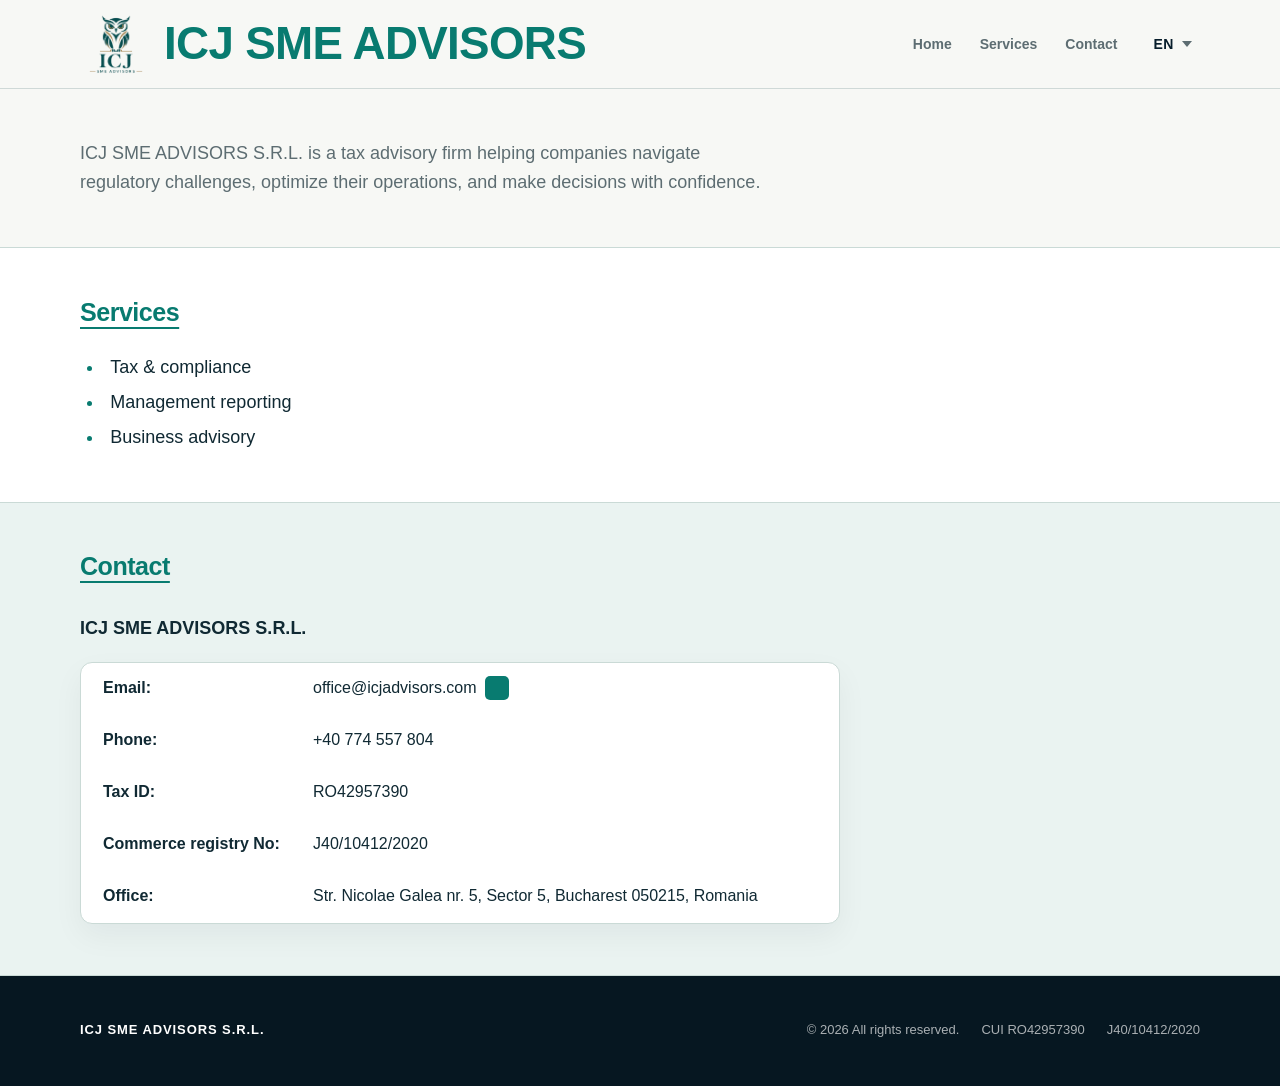
==== en/index.html @ 6acd5bbc "Add files via upload" ====
<!doctype html>
<html lang="en">
<head>
<meta charset="UTF-8">
<meta name="viewport" content="width=device-width,initial-scale=1">
<meta name="description" content="ICJ SME ADVISORS provides tax, compliance, management reporting and business advisory services in Bucharest, Romania.">
<meta name="theme-color" content="#071d2b">
<title>Tax Advisory &amp; Business Consulting | ICJ SME ADVISORS</title>
<link rel="canonical" href="https://icjadvisors.com/en/">
<link rel="alternate" hreflang="en" href="https://icjadvisors.com/en/">
<link rel="alternate" hreflang="ro" href="https://icjadvisors.com/ro/">
<link rel="alternate" hreflang="x-default" href="https://icjadvisors.com/">
<link rel="stylesheet" href="../styles.css">
<script type="application/ld+json">
{
  "@context": "https://schema.org",
  "@type": "Organization",
  "@id": "https://icjadvisors.com/#organization",
  "name": "ICJ SME ADVISORS S.R.L.",
  "url": "https://icjadvisors.com/",
  "logo": "https://icjadvisors.com/teal_owl.png",
  "email": "office@icjadvisors.com",
  "telephone": "+40774557804",
  "address": {
    "@type": "PostalAddress",
    "streetAddress": "Str. Nicolae Galea nr. 5, Sector 5",
    "addressLocality": "București",
    "postalCode": "050215",
    "addressCountry": "RO"
  }
}
</script>
</head>
<body>
<div class="top">
  <header class="container">
    <a class="brand" href="#home" aria-label="ICJ SME ADVISORS home"><img src="../teal_owl.png" alt=""><span class="brand-name">ICJ SME ADVISORS</span></a>
    <div class="header-actions">
      <nav class="nav" aria-label="Main navigation"><a href="#home">Home</a><a href="#services">Services</a><a href="#contact">Contact</a></nav>
      <div class="language-picker">
        <button class="lang" id="language-toggle" type="button" aria-haspopup="menu" aria-expanded="false" aria-controls="language-menu" aria-label="Select language, currently English" title="English">
          <span>EN</span><span class="lang-caret" aria-hidden="true"></span>
        </button>
        <div class="language-menu" id="language-menu" role="menu" aria-labelledby="language-menu-title" hidden>
          <p class="language-menu-title" id="language-menu-title">Change language</p>
          <a class="language-option" role="menuitemradio" aria-checked="true" href="./"><span class="language-radio" aria-hidden="true"></span><span>English - EN</span></a>
          <a class="language-option" role="menuitemradio" aria-checked="false" href="../ro/"><span class="language-radio" aria-hidden="true"></span><span>Română - RO</span></a>
        </div>
      </div>
    </div>
  </header>
</div>
<main>
  <section class="page-section intro-section" id="home">
    <div class="container">
      <p class="tagline">ICJ SME ADVISORS S.R.L. is a tax advisory firm helping companies navigate regulatory challenges, optimize their operations, and make decisions with confidence.</p>
    </div>
  </section>
  <section class="page-section services-section" id="services" aria-labelledby="services-title">
    <div class="container">
      <h2 id="services-title">Services</h2>
      <ul class="service-list">
        <li>Tax &amp; compliance</li>
        <li>Management reporting</li>
        <li>Business advisory</li>
      </ul>
    </div>
  </section>
  <section class="page-section contact-section" id="contact" aria-labelledby="contact-title">
    <div class="container">
      <h2 id="contact-title">Contact</h2>
      <p class="contact-company">ICJ SME ADVISORS S.R.L.</p>
      <dl class="contact-list">
        <div><dt>Email:</dt><dd class="email-value"><span>office@icjadvisors.com</span><button class="email-copy-button" type="button" data-email="office@icjadvisors.com" data-copied-message="Email address copied" aria-label="Copy email address" title="Copy email address"><img src="../content_copy_24dp_E3E3E3_FILL0_wght400_GRAD0_opsz24.svg" alt=""></button><span class="copy-status" role="status" aria-live="polite"></span></dd></div>
        <div class="phone-row"><dt>Phone:</dt><dd><span class="phone-desktop">+40 774 557 804</span><button class="phone-menu-trigger" id="phone-menu-trigger" type="button" aria-haspopup="dialog" aria-controls="phone-action-sheet" aria-expanded="false">+40 774 557 804</button></dd></div>
        <div><dt>Tax ID:</dt><dd>RO42957390</dd></div>
        <div><dt>Commerce registry No:</dt><dd>J40/10412/2020</dd></div>
        <div><dt>Office:</dt><dd>Str. Nicolae Galea nr. 5, Sector 5, Bucharest 050215, Romania</dd></div>
      </dl>
      <div class="phone-sheet-backdrop" id="phone-sheet-backdrop" hidden>
        <div class="phone-action-sheet" id="phone-action-sheet" role="dialog" aria-modal="true" aria-labelledby="phone-action-title">
          <p class="phone-action-title" id="phone-action-title">Contact us</p>
          <div class="phone-actions">
            <a class="phone-action" href="tel:+40774557804">Call</a>
            <a class="phone-action" href="sms:+40774557804">Message</a>
            <a class="phone-action" href="https://wa.me/40774557804">WhatsApp</a>
          </div>
          <button class="phone-action-cancel" id="phone-action-cancel" type="button">Cancel</button>
        </div>
      </div>
    </div>
  </section>
</main>
<footer class="foot"><div class="container"><strong>ICJ SME ADVISORS S.R.L.</strong><div class="meta"><span>© <span id="year"></span> All rights reserved.</span><span>CUI RO42957390</span><span>J40/10412/2020</span></div></div></footer>
<script src="../script.js"></script>
</body>
</html>
---- styles.css ----
:root{--navy:#071d2b;--ink:#102933;--muted:#5d6d72;--paper:#f7f8f5;--white:#fff;--line:#cadad6;--teal:#087b70;--teal-dark:#05675f;--teal-pale:#eaf3f1;--max:1120px;--head:88px}
*{box-sizing:border-box}
html{scroll-behavior:auto;scroll-padding-top:var(--head)}
body{margin:0;min-width:320px;min-height:100vh;display:flex;flex-direction:column;background:var(--paper);color:var(--ink);font:400 16px/1.6 "Manrope","Segoe UI",Arial,sans-serif;-webkit-font-smoothing:antialiased}
button{font:inherit}
.container{width:min(calc(100% - 48px),var(--max));margin:auto}
.top{position:sticky;top:0;z-index:40;background:rgba(247,248,245,.96);border-bottom:1px solid rgba(203,214,212,.9);backdrop-filter:blur(14px);font-family:Arial,sans-serif}
header{min-height:var(--head);display:flex;align-items:center;justify-content:space-between;gap:24px}
.brand{display:flex;align-items:center;flex:0 0 auto;gap:12px;text-decoration:none}.brand img{display:block;width:auto;height:72px;object-fit:contain}.brand-name{color:var(--teal);font-family:Arial,sans-serif;font-size:clamp(2.34rem,3.64vw,2.86rem);font-weight:600;letter-spacing:-.015em;white-space:nowrap}
.header-actions,.nav{display:flex;align-items:center}
.header-actions{gap:16px}
.nav{gap:4px}
.nav a{position:relative;min-height:44px;padding:0 12px;display:grid;place-items:center;color:var(--muted);text-decoration:none;font-size:14px;font-weight:600}
.nav a:after{content:"";position:absolute;right:12px;bottom:4px;left:12px;height:2px;background:var(--teal);transform:scaleX(0);transform-origin:center;transition:transform .2s ease}
.nav a:hover,.nav a:active{color:var(--teal-dark)}
.nav a:hover:after,.nav a:active:after{transform:scaleX(1)}
.language-picker{position:relative;flex:0 0 auto}
.lang,.lang *{caret-color:transparent;user-select:none;-webkit-user-select:none}
.lang{height:40px;min-width:54px;padding:0 8px;display:inline-flex;align-items:center;justify-content:center;gap:8px;border:0;background:transparent;color:var(--navy);font-size:14px;font-weight:600;letter-spacing:.04em;cursor:pointer}
.lang:hover{background:rgba(7,29,43,.045)}
.lang-caret{width:0;height:0;border-left:5px solid transparent;border-right:5px solid transparent;border-top:6px solid var(--muted)}
.language-menu{position:absolute;z-index:80;top:calc(100% + 10px);right:0;width:220px;padding:12px 0 6px;background:var(--white);border:1px solid var(--line);box-shadow:0 16px 38px rgba(7,29,43,.18)}
.language-menu[hidden]{display:none}
.language-menu,.language-menu *{caret-color:transparent}.language-option{user-select:none;-webkit-user-select:none}
.language-menu:before{content:"";position:absolute;top:-8px;right:20px;width:14px;height:14px;background:var(--white);border-left:1px solid var(--line);border-top:1px solid var(--line);transform:rotate(45deg)}
.language-menu-title{position:relative;margin:0;padding:5px 18px 12px;border-bottom:1px solid #e7eceb;color:var(--ink);font-size:13px;font-weight:400}
.language-option{width:100%;min-height:48px;padding:8px 18px;display:grid;grid-template-columns:18px 1fr;align-items:center;gap:11px;border:0;border-bottom:1px solid #edf0ef;background:var(--white);color:var(--ink);font-size:13px;font-weight:400;text-align:left;text-decoration:none;cursor:pointer}
.language-option:last-child{border-bottom:0}
.language-option:hover,.language-option:focus-visible{background:#f4f7f6}
.language-radio{width:17px;height:17px;border:2px solid #8c989c;border-radius:50%;display:grid;place-items:center}
.language-option[aria-checked="true"] .language-radio:after{content:"";width:7px;height:7px;border-radius:50%;background:var(--teal)}
a:focus-visible,button:focus-visible{outline:3px solid rgba(18,189,167,.4);outline-offset:3px}
main{flex:1}
.page-section{padding:clamp(39.2px,4.2vw,50.4px) 0;border-bottom:1px solid var(--line)}
.intro-section{display:flex;align-items:center}
h1,h2{margin:0;color:var(--teal);font-family:"Manrope","Segoe UI",Arial,sans-serif;font-weight:600;letter-spacing:-.02em}
h1{font-size:clamp(1.82rem,4.2vw,3.64rem);line-height:1}
h2{font-size:clamp(.98rem,1.96vw,1.666rem);line-height:1.05}
.page-section h2{text-decoration-line:underline;text-decoration-color:var(--teal);text-decoration-thickness:2px;text-underline-offset:.22em}
.tagline{max-width:70ch;margin:22px 0 0;color:var(--muted);font-size:18px;line-height:1.6}
.intro-section .tagline{margin-top:0}
.tagline span{display:block}.tagline span+span{margin-top:.6em}
.services-section{background:var(--white)}
.service-list{margin:28px 0 0;padding-left:1.35em;display:grid;gap:6px;list-style:disc;font-size:18px}
.service-list li{padding-left:6px}
.service-list li::marker{color:var(--teal)}
.contact-section{background:var(--teal-pale)}
.contact-company{margin:34px 0 20px;font-size:18px;font-weight:700}
.contact-list{max-width:760px;margin:0;background:var(--white);border:1px solid var(--line);border-radius:12px;overflow:hidden;box-shadow:0 12px 30px rgba(7,29,43,.05)}
.contact-list div{display:grid;grid-template-columns:210px 1fr;min-height:52px;padding:12px 22px;align-items:start}
.contact-list dt{font-weight:600}
.contact-list dd{min-height:1.5em;margin:0}
.email-value{display:flex;align-items:center;gap:8px;flex-wrap:wrap}
.email-copy-button{width:24px;height:24px;padding:4px;display:inline-grid;flex:0 0 auto;place-items:center;border:0;border-radius:5px;background:var(--teal);cursor:pointer}
.email-copy-button:hover,.email-copy-button:active{background:var(--teal-dark)}
.email-copy-button img{display:block;width:16px;height:16px}
.copy-status{position:absolute;width:1px;height:1px;padding:0;margin:-1px;overflow:hidden;clip:rect(0,0,0,0);white-space:nowrap;border:0}
.phone-menu-trigger{display:none;padding:0;border:0;background:transparent;color:inherit;font:inherit;text-align:left}
.phone-sheet-backdrop[hidden]{display:none}
.phone-sheet-backdrop{position:fixed;z-index:100;inset:0;padding:12px;display:flex;align-items:flex-end;justify-content:center;background:rgba(6,23,33,.52)}
.phone-action-sheet{width:min(100%,440px);padding:18px;background:var(--paper);border:1px solid var(--line);border-radius:16px;box-shadow:0 20px 60px rgba(6,23,33,.28);outline:0}
.phone-action-title{margin:0 0 12px;padding:0 4px;color:var(--ink);font-size:15px;font-weight:700;text-align:center}
.phone-actions{overflow:hidden;background:var(--white);border:1px solid var(--line);border-radius:12px}
.phone-action{min-height:52px;padding:12px 18px;display:grid;place-items:center;border-bottom:1px solid #e7eceb;color:var(--teal-dark);font-weight:650;text-decoration:none}
.phone-action:last-child{border-bottom:0}
.phone-action:active{background:var(--teal-pale)}
.phone-action-cancel{width:100%;min-height:50px;margin-top:10px;padding:10px 18px;border:1px solid var(--line);border-radius:12px;background:var(--white);color:var(--ink);font-weight:700;cursor:pointer}
.phone-action-cancel:active{background:#edf2f0}
body.phone-menu-open{overflow:hidden}
.foot{background:#061721;color:#ffffffa8}
.foot .container{min-height:110px;display:flex;align-items:center;justify-content:space-between;gap:24px;font-size:13px}
.foot strong{color:#fff;letter-spacing:.07em}
.meta{display:flex;flex-wrap:wrap;justify-content:flex-end;gap:8px 22px}
@media(max-width:650px){:root{--head:72px}.container{width:calc(100% - 30px)}header{gap:6px 8px;padding:8px 0;flex-wrap:wrap}.brand img{height:54px}.brand{gap:7px}.brand-name{font-size:1.768rem}.header-actions{width:100%;justify-content:flex-end;gap:16px}.nav{gap:12px}.nav a{min-height:40px;padding:0;font-size:14px}.nav a:after{right:0;left:0}.lang{min-width:46px;font-size:14px}.language-menu{width:210px;max-width:calc(100vw - 30px)}.page-section{padding:28px 0}.contact-list div{grid-template-columns:minmax(120px,150px) 1fr;padding:10px 16px}.foot .container{padding:26px 0;align-items:flex-start;flex-direction:column}.meta{justify-content:flex-start}}
@media(max-width:650px){.phone-desktop{display:none}.phone-menu-trigger{display:inline;color:var(--teal-dark);text-decoration:underline;text-decoration-thickness:1px;text-underline-offset:.2em;cursor:pointer}}
@media(min-width:651px){.phone-sheet-backdrop{display:none!important}}
@media(max-width:370px){.brand{gap:5px}.brand img{height:44px}.brand-name{font-size:1.508rem}.header-actions{gap:10px}.nav{gap:8px}.nav a{padding:0;font-size:14px}.nav a:after{right:0;left:0}.lang{min-width:38px;padding:0 4px;font-size:14px}}
@media(prefers-reduced-motion:reduce){*{scroll-behavior:auto!important;transition:none!important}}
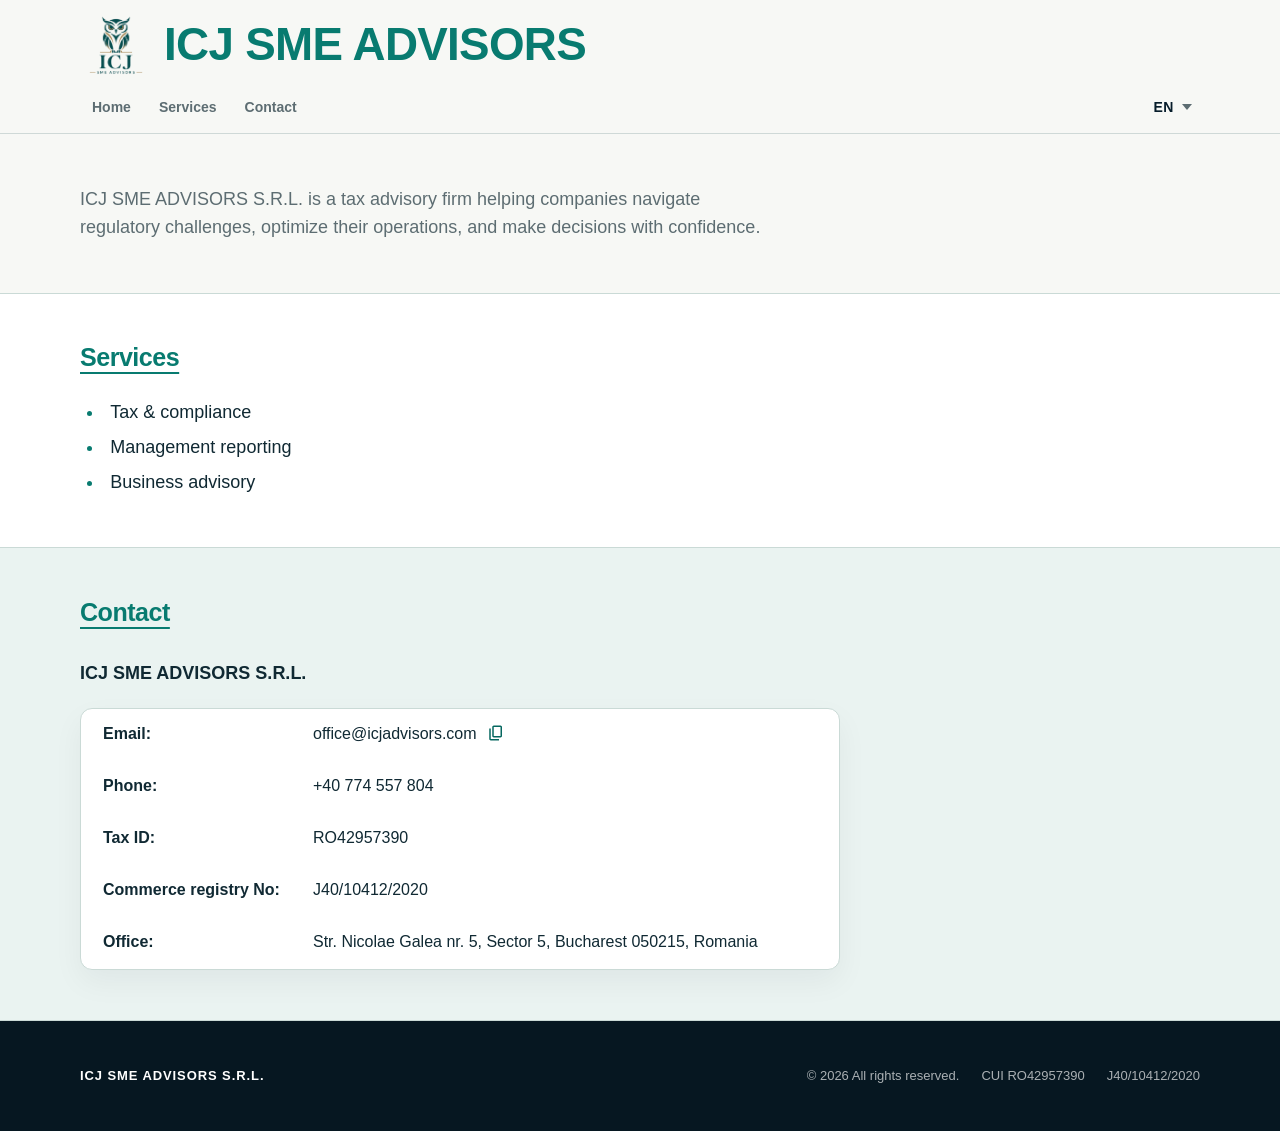
==== commit 3008f600: "Add files via upload" ====
--- a/en/index.html
+++ b/en/index.html
@@ -71,7 +71,7 @@
       <h2 id="contact-title">Contact</h2>
       <p class="contact-company">ICJ SME ADVISORS S.R.L.</p>
       <dl class="contact-list">
-        <div><dt>Email:</dt><dd class="email-value"><span>office@icjadvisors.com</span><button class="email-copy-button" type="button" data-email="office@icjadvisors.com" data-copied-message="Email address copied" aria-label="Copy email address" title="Copy email address"><img src="../content_copy_24dp_E3E3E3_FILL0_wght400_GRAD0_opsz24.svg" alt=""></button><span class="copy-status" role="status" aria-live="polite"></span></dd></div>
+        <div class="email-row"><dt>Email:</dt><dd class="email-value"><span>office@icjadvisors.com</span><button class="email-copy-button" type="button" data-email="office@icjadvisors.com" data-copied-message="Email address copied" aria-label="Copy email address" title="Copy email address"><img src="../content_copy_24dp_E3E3E3_FILL0_wght400_GRAD0_opsz24.svg" alt=""></button><span class="copy-status" role="status" aria-live="polite"></span></dd></div>
         <div class="phone-row"><dt>Phone:</dt><dd><span class="phone-desktop">+40 774 557 804</span><button class="phone-menu-trigger" id="phone-menu-trigger" type="button" aria-haspopup="dialog" aria-controls="phone-action-sheet" aria-expanded="false">+40 774 557 804</button></dd></div>
         <div><dt>Tax ID:</dt><dd>RO42957390</dd></div>
         <div><dt>Commerce registry No:</dt><dd>J40/10412/2020</dd></div>
--- a/styles.css
+++ b/styles.css
@@ -1,21 +1,21 @@
 
-:root{--navy:#071d2b;--ink:#102933;--muted:#5d6d72;--paper:#f7f8f5;--white:#fff;--line:#cadad6;--teal:#087b70;--teal-dark:#05675f;--teal-pale:#eaf3f1;--max:1120px;--head:88px}
+:root{--navy:#071d2b;--ink:#102933;--muted:#5d6d72;--paper:#f7f8f5;--white:#fff;--line:#cadad6;--teal:#087b70;--teal-dark:#05675f;--teal-pale:#eaf3f1;--max:1120px;--head:132px}
 *{box-sizing:border-box}
 html{scroll-behavior:auto;scroll-padding-top:var(--head)}
 body{margin:0;min-width:320px;min-height:100vh;display:flex;flex-direction:column;background:var(--paper);color:var(--ink);font:400 16px/1.6 "Manrope","Segoe UI",Arial,sans-serif;-webkit-font-smoothing:antialiased}
 button{font:inherit}
 .container{width:min(calc(100% - 48px),var(--max));margin:auto}
 .top{position:sticky;top:0;z-index:40;background:rgba(247,248,245,.96);border-bottom:1px solid rgba(203,214,212,.9);backdrop-filter:blur(14px);font-family:Arial,sans-serif}
-header{min-height:var(--head);display:flex;align-items:center;justify-content:space-between;gap:24px}
+header{min-height:var(--head);padding-top:8px;display:flex;align-items:flex-start;justify-content:flex-start;flex-direction:column;gap:0}
 .brand{display:flex;align-items:center;flex:0 0 auto;gap:12px;text-decoration:none}.brand img{display:block;width:auto;height:72px;object-fit:contain}.brand-name{color:var(--teal);font-family:Arial,sans-serif;font-size:clamp(2.34rem,3.64vw,2.86rem);font-weight:600;letter-spacing:-.015em;white-space:nowrap}
 .header-actions,.nav{display:flex;align-items:center}
-.header-actions{gap:16px}
+.header-actions{width:100%;min-height:52px;justify-content:flex-start;gap:16px}
 .nav{gap:4px}
 .nav a{position:relative;min-height:44px;padding:0 12px;display:grid;place-items:center;color:var(--muted);text-decoration:none;font-size:14px;font-weight:600}
 .nav a:after{content:"";position:absolute;right:12px;bottom:4px;left:12px;height:2px;background:var(--teal);transform:scaleX(0);transform-origin:center;transition:transform .2s ease}
 .nav a:hover,.nav a:active{color:var(--teal-dark)}
 .nav a:hover:after,.nav a:active:after{transform:scaleX(1)}
-.language-picker{position:relative;flex:0 0 auto}
+.language-picker{position:relative;flex:0 0 auto;margin-left:auto}
 .lang,.lang *{caret-color:transparent;user-select:none;-webkit-user-select:none}
 .lang{height:40px;min-width:54px;padding:0 8px;display:inline-flex;align-items:center;justify-content:center;gap:8px;border:0;background:transparent;color:var(--navy);font-size:14px;font-weight:600;letter-spacing:.04em;cursor:pointer}
 .lang:hover{background:rgba(7,29,43,.045)}
@@ -51,10 +51,11 @@
 .contact-list div{display:grid;grid-template-columns:210px 1fr;min-height:52px;padding:12px 22px;align-items:start}
 .contact-list dt{font-weight:600}
 .contact-list dd{min-height:1.5em;margin:0}
-.email-value{display:flex;align-items:center;gap:8px;flex-wrap:wrap}
-.email-copy-button{width:24px;height:24px;padding:4px;display:inline-grid;flex:0 0 auto;place-items:center;border:0;border-radius:5px;background:var(--teal);cursor:pointer}
-.email-copy-button:hover,.email-copy-button:active{background:var(--teal-dark)}
-.email-copy-button img{display:block;width:16px;height:16px}
+.email-value{min-width:0;display:flex;align-items:center;gap:10px;flex-wrap:nowrap}
+.email-copy-button{appearance:none;-webkit-appearance:none;width:18px;height:18px;padding:0;margin:0;display:inline-grid;flex:0 0 auto;place-items:center;border:0!important;border-radius:0;background:none!important;box-shadow:none!important;outline:0!important;line-height:0;cursor:pointer;-webkit-tap-highlight-color:transparent}
+.email-copy-button:hover,.email-copy-button:active{opacity:.72}
+.email-copy-button:focus,.email-copy-button:focus-visible{border:0!important;background:none!important;box-shadow:none!important;outline:0!important}
+.email-copy-button img{display:block;width:18px;height:18px}
 .copy-status{position:absolute;width:1px;height:1px;padding:0;margin:-1px;overflow:hidden;clip:rect(0,0,0,0);white-space:nowrap;border:0}
 .phone-menu-trigger{display:none;padding:0;border:0;background:transparent;color:inherit;font:inherit;text-align:left}
 .phone-sheet-backdrop[hidden]{display:none}
@@ -72,8 +73,8 @@
 .foot .container{min-height:110px;display:flex;align-items:center;justify-content:space-between;gap:24px;font-size:13px}
 .foot strong{color:#fff;letter-spacing:.07em}
 .meta{display:flex;flex-wrap:wrap;justify-content:flex-end;gap:8px 22px}
-@media(max-width:650px){:root{--head:72px}.container{width:calc(100% - 30px)}header{gap:6px 8px;padding:8px 0;flex-wrap:wrap}.brand img{height:54px}.brand{gap:7px}.brand-name{font-size:1.768rem}.header-actions{width:100%;justify-content:flex-end;gap:16px}.nav{gap:12px}.nav a{min-height:40px;padding:0;font-size:14px}.nav a:after{right:0;left:0}.lang{min-width:46px;font-size:14px}.language-menu{width:210px;max-width:calc(100vw - 30px)}.page-section{padding:28px 0}.contact-list div{grid-template-columns:minmax(120px,150px) 1fr;padding:10px 16px}.foot .container{padding:26px 0;align-items:flex-start;flex-direction:column}.meta{justify-content:flex-start}}
+@media(max-width:650px){:root{--head:112px}.container{width:calc(100% - 30px)}header{gap:0;padding:8px 0 0;flex-wrap:nowrap}.brand img{height:54px}.brand{gap:7px}.brand-name{font-size:1.768rem}.header-actions{width:100%;min-height:50px;justify-content:flex-start;gap:16px}.nav{gap:12px}.nav a{min-height:40px;padding:0;font-size:14px}.nav a:after{right:0;left:0}.lang{min-width:46px;font-size:14px}.language-menu{width:210px;max-width:calc(100vw - 30px)}.page-section{padding:28px 0}.contact-list div{grid-template-columns:minmax(120px,150px) 1fr;padding:10px 16px}.contact-list .email-row{grid-template-columns:110px minmax(0,1fr)}.email-value{gap:8px;font-size:14px}.foot .container{padding:26px 0;align-items:flex-start;flex-direction:column}.meta{justify-content:flex-start}}
 @media(max-width:650px){.phone-desktop{display:none}.phone-menu-trigger{display:inline;color:var(--teal-dark);text-decoration:underline;text-decoration-thickness:1px;text-underline-offset:.2em;cursor:pointer}}
 @media(min-width:651px){.phone-sheet-backdrop{display:none!important}}
-@media(max-width:370px){.brand{gap:5px}.brand img{height:44px}.brand-name{font-size:1.508rem}.header-actions{gap:10px}.nav{gap:8px}.nav a{padding:0;font-size:14px}.nav a:after{right:0;left:0}.lang{min-width:38px;padding:0 4px;font-size:14px}}
+@media(max-width:370px){.brand{gap:5px}.brand img{height:44px}.brand-name{font-size:1.508rem}.header-actions{gap:10px}.nav{gap:8px}.nav a{padding:0;font-size:14px}.nav a:after{right:0;left:0}.lang{min-width:38px;padding:0 4px;font-size:14px}.contact-list .email-row{grid-template-columns:1fr;gap:4px}}
 @media(prefers-reduced-motion:reduce){*{scroll-behavior:auto!important;transition:none!important}}
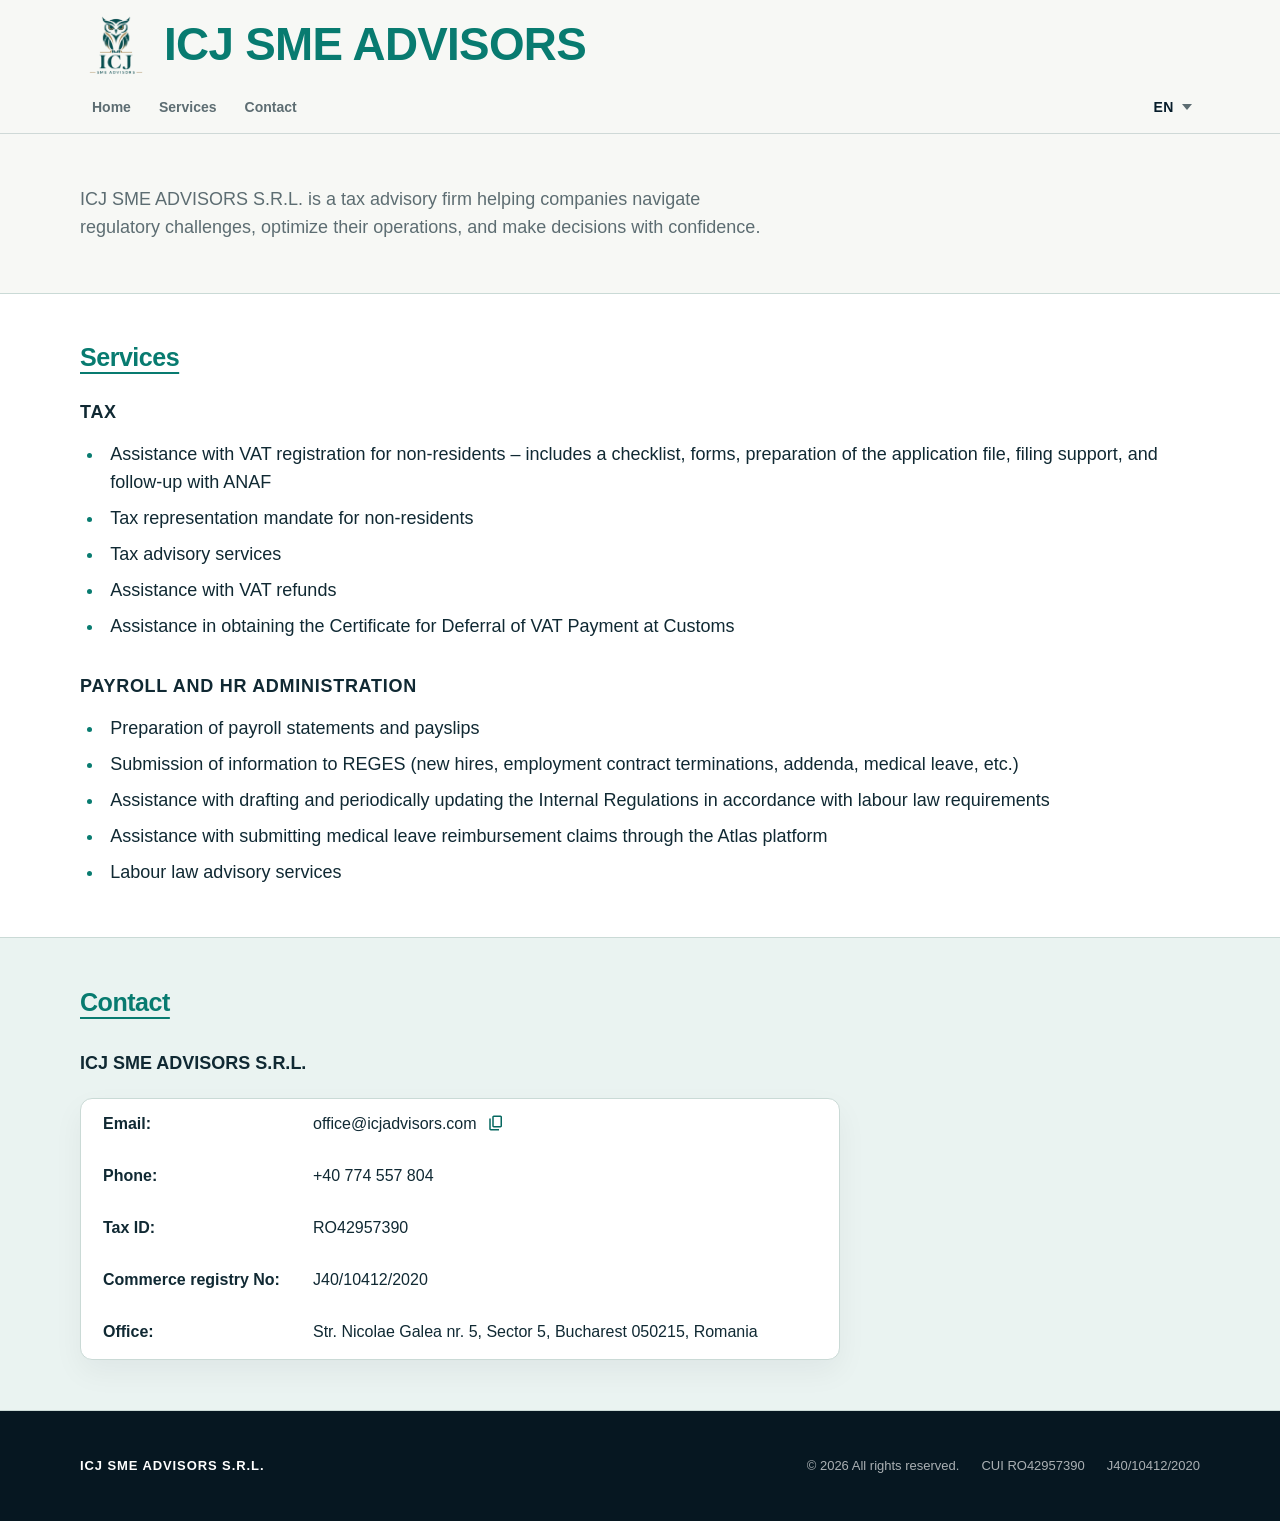
==== commit d4180318: "Add files via upload" ====
--- a/en/index.html
+++ b/en/index.html
@@ -59,11 +59,28 @@
   <section class="page-section services-section" id="services" aria-labelledby="services-title">
     <div class="container">
       <h2 id="services-title">Services</h2>
-      <ul class="service-list">
-        <li>Tax &amp; compliance</li>
-        <li>Management reporting</li>
-        <li>Business advisory</li>
-      </ul>
+      <div class="service-groups">
+        <section class="service-group" aria-labelledby="tax-services-title">
+          <h3 id="tax-services-title">Tax</h3>
+          <ul class="service-list">
+            <li>Assistance with VAT registration for non-residents – includes a checklist, forms, preparation of the application file, filing support, and follow-up with ANAF</li>
+            <li>Tax representation mandate for non-residents</li>
+            <li>Tax advisory services</li>
+            <li>Assistance with VAT refunds</li>
+            <li>Assistance in obtaining the Certificate for Deferral of VAT Payment at Customs</li>
+          </ul>
+        </section>
+        <section class="service-group" aria-labelledby="payroll-services-title">
+          <h3 id="payroll-services-title">Payroll and HR administration</h3>
+          <ul class="service-list">
+            <li>Preparation of payroll statements and payslips</li>
+            <li>Submission of information to REGES (new hires, employment contract terminations, addenda, medical leave, etc.)</li>
+            <li>Assistance with drafting and periodically updating the Internal Regulations in accordance with labour law requirements</li>
+            <li>Assistance with submitting medical leave reimbursement claims through the Atlas platform</li>
+            <li>Labour law advisory services</li>
+          </ul>
+        </section>
+      </div>
     </div>
   </section>
   <section class="page-section contact-section" id="contact" aria-labelledby="contact-title">
--- a/styles.css
+++ b/styles.css
@@ -42,7 +42,9 @@
 .intro-section .tagline{margin-top:0}
 .tagline span{display:block}.tagline span+span{margin-top:.6em}
 .services-section{background:var(--white)}
-.service-list{margin:28px 0 0;padding-left:1.35em;display:grid;gap:6px;list-style:disc;font-size:18px}
+.service-groups{margin-top:28px;display:grid;gap:32px}
+.service-group h3{margin:0;color:var(--ink);font-size:18px;font-weight:700;letter-spacing:.04em;text-transform:uppercase}
+.service-list{margin:14px 0 0;padding-left:1.35em;display:grid;gap:8px;list-style:disc;font-size:18px;line-height:1.55}
 .service-list li{padding-left:6px}
 .service-list li::marker{color:var(--teal)}
 .contact-section{background:var(--teal-pale)}
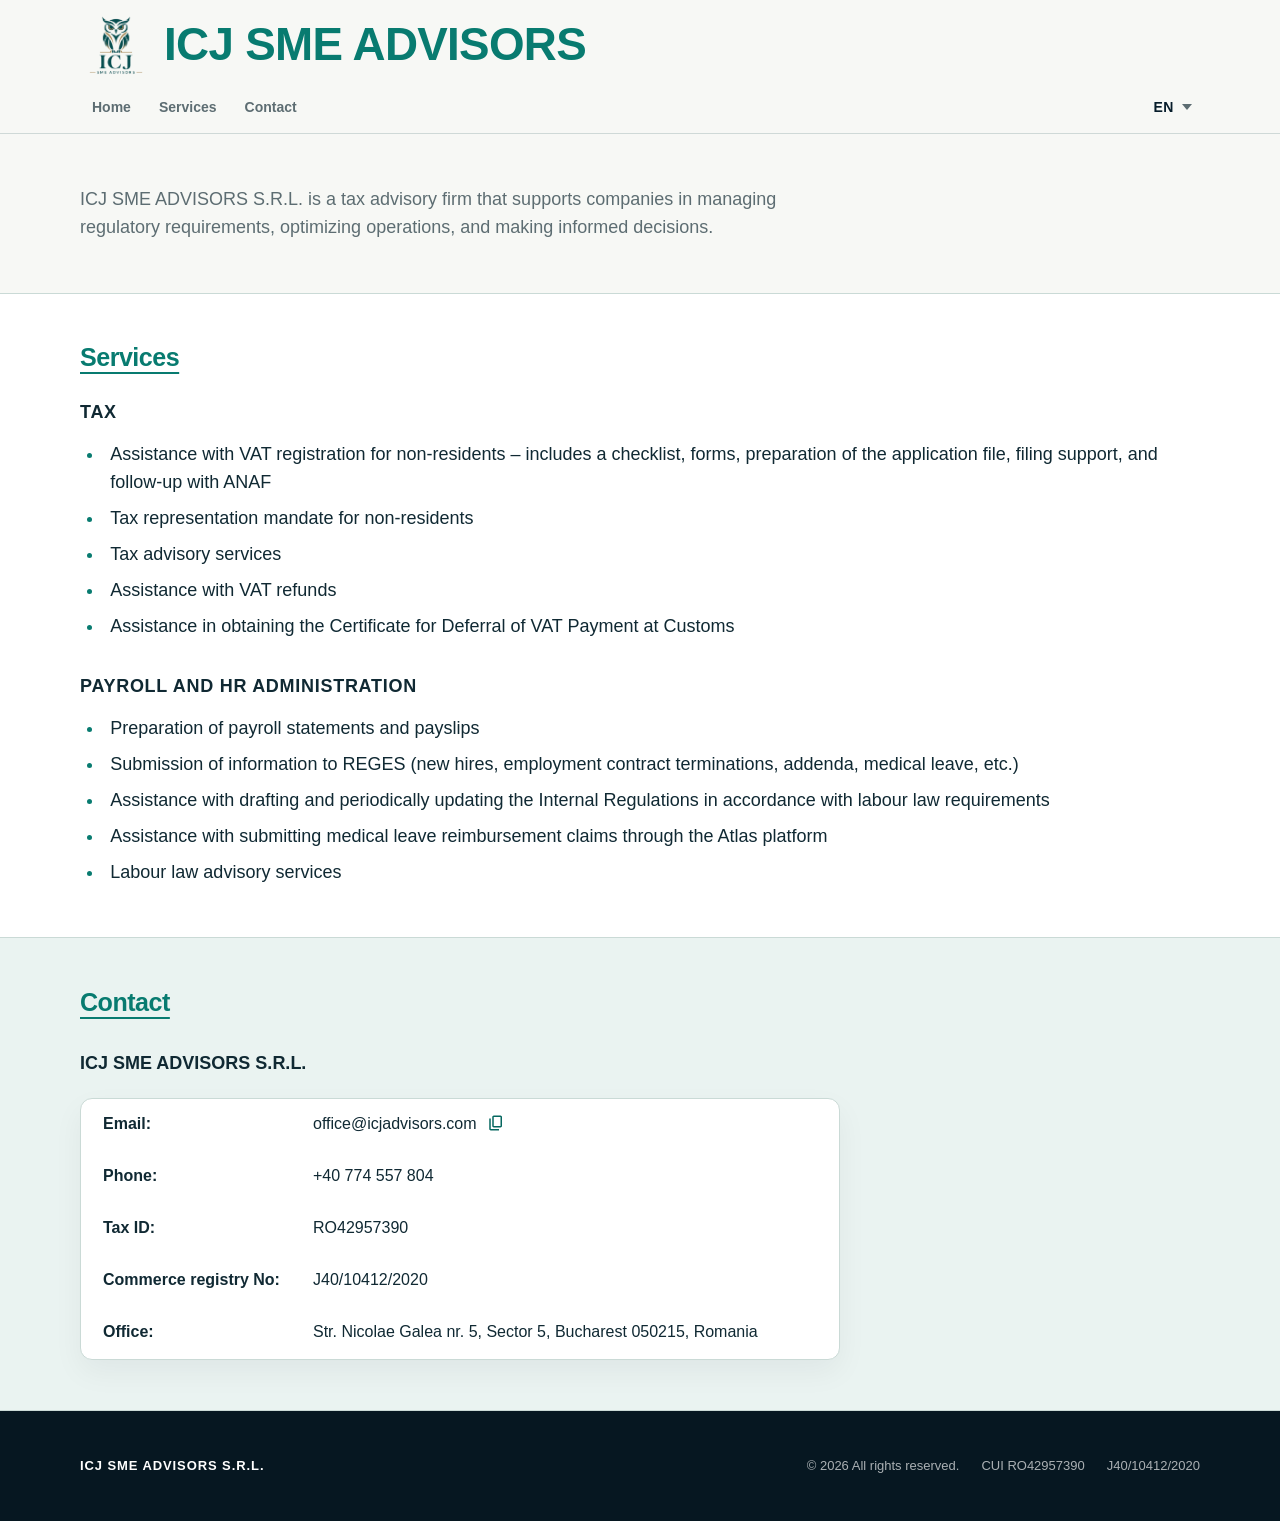
==== commit d132c839: "Add files via upload" ====
--- a/en/index.html
+++ b/en/index.html
@@ -53,7 +53,7 @@
 <main>
   <section class="page-section intro-section" id="home">
     <div class="container">
-      <p class="tagline">ICJ SME ADVISORS S.R.L. is a tax advisory firm helping companies navigate regulatory challenges, optimize their operations, and make decisions with confidence.</p>
+      <p class="tagline">ICJ SME ADVISORS S.R.L. is a tax advisory firm that supports companies in managing regulatory requirements, optimizing operations, and making informed decisions.</p>
     </div>
   </section>
   <section class="page-section services-section" id="services" aria-labelledby="services-title">
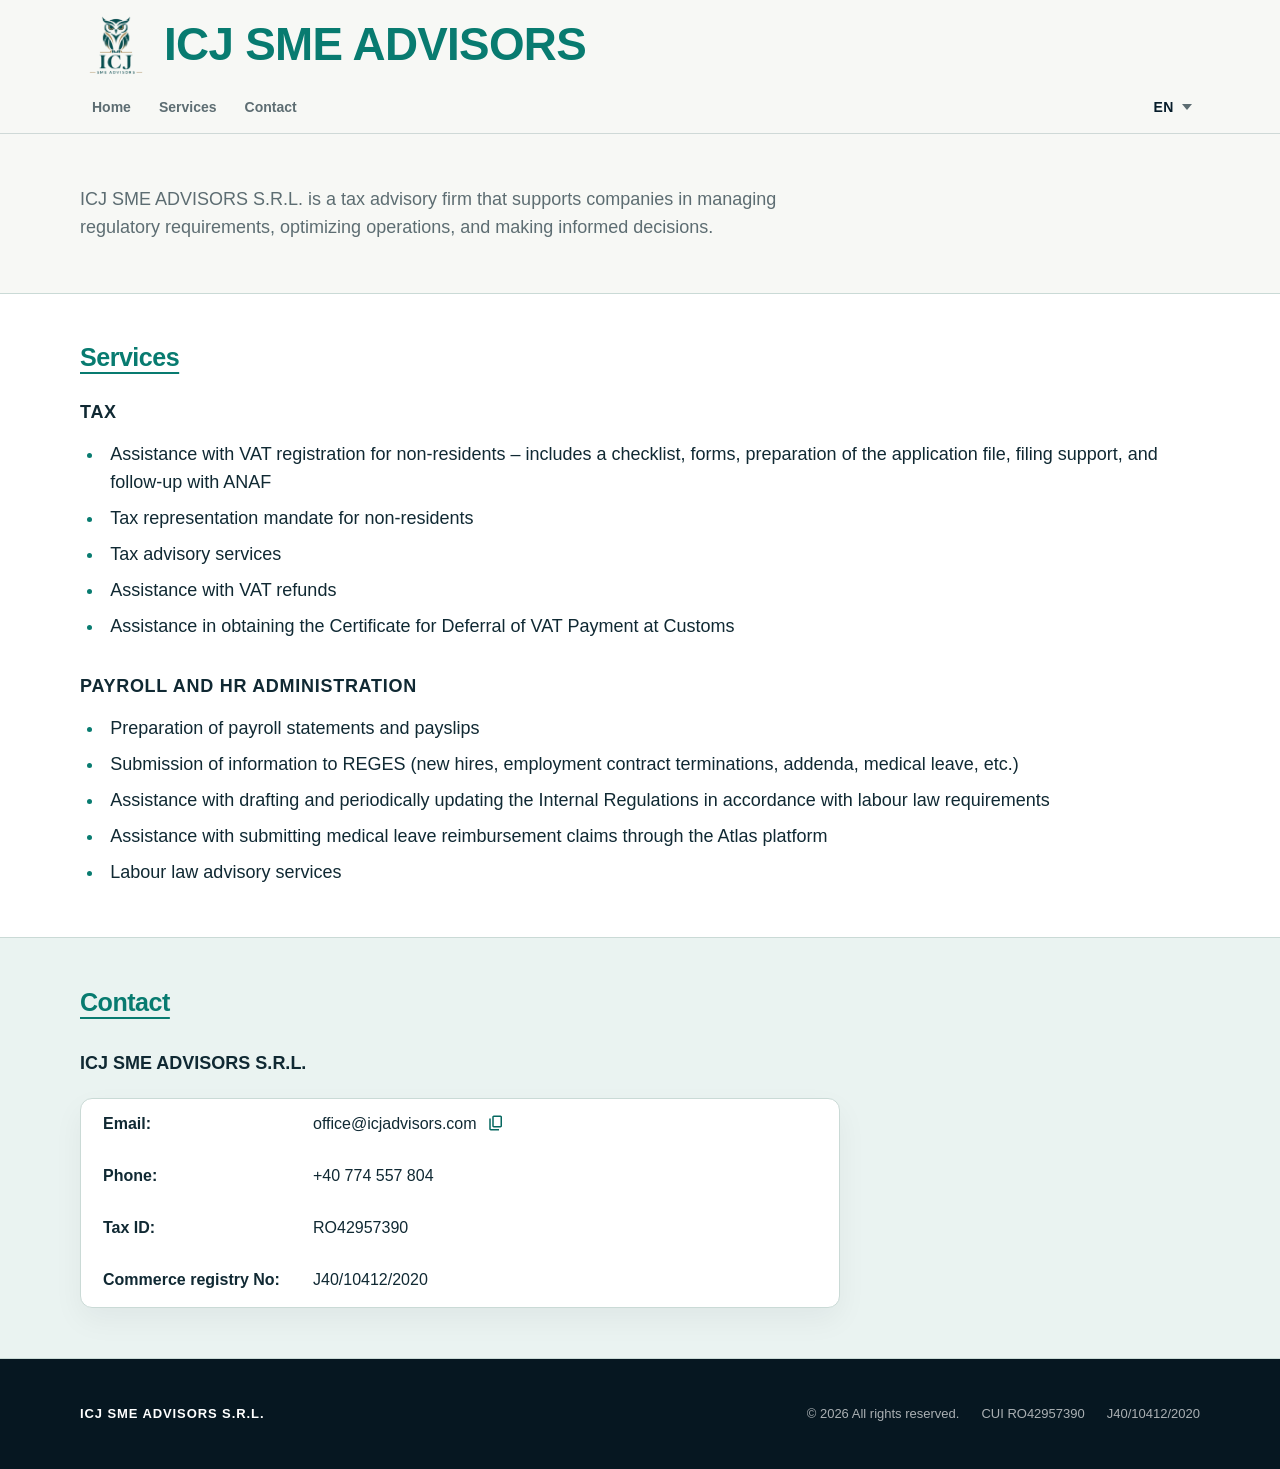
==== commit b6965ac8: "Add files via upload" ====
--- a/en/index.html
+++ b/en/index.html
@@ -20,14 +20,7 @@
   "url": "https://icjadvisors.com/",
   "logo": "https://icjadvisors.com/teal_owl.png",
   "email": "office@icjadvisors.com",
-  "telephone": "+40774557804",
-  "address": {
-    "@type": "PostalAddress",
-    "streetAddress": "Str. Nicolae Galea nr. 5, Sector 5",
-    "addressLocality": "București",
-    "postalCode": "050215",
-    "addressCountry": "RO"
-  }
+  "telephone": "+40774557804"
 }
 </script>
 </head>
@@ -92,7 +85,6 @@
         <div class="phone-row"><dt>Phone:</dt><dd><span class="phone-desktop">+40 774 557 804</span><button class="phone-menu-trigger" id="phone-menu-trigger" type="button" aria-haspopup="dialog" aria-controls="phone-action-sheet" aria-expanded="false">+40 774 557 804</button></dd></div>
         <div><dt>Tax ID:</dt><dd>RO42957390</dd></div>
         <div><dt>Commerce registry No:</dt><dd>J40/10412/2020</dd></div>
-        <div><dt>Office:</dt><dd>Str. Nicolae Galea nr. 5, Sector 5, Bucharest 050215, Romania</dd></div>
       </dl>
       <div class="phone-sheet-backdrop" id="phone-sheet-backdrop" hidden>
         <div class="phone-action-sheet" id="phone-action-sheet" role="dialog" aria-modal="true" aria-labelledby="phone-action-title">
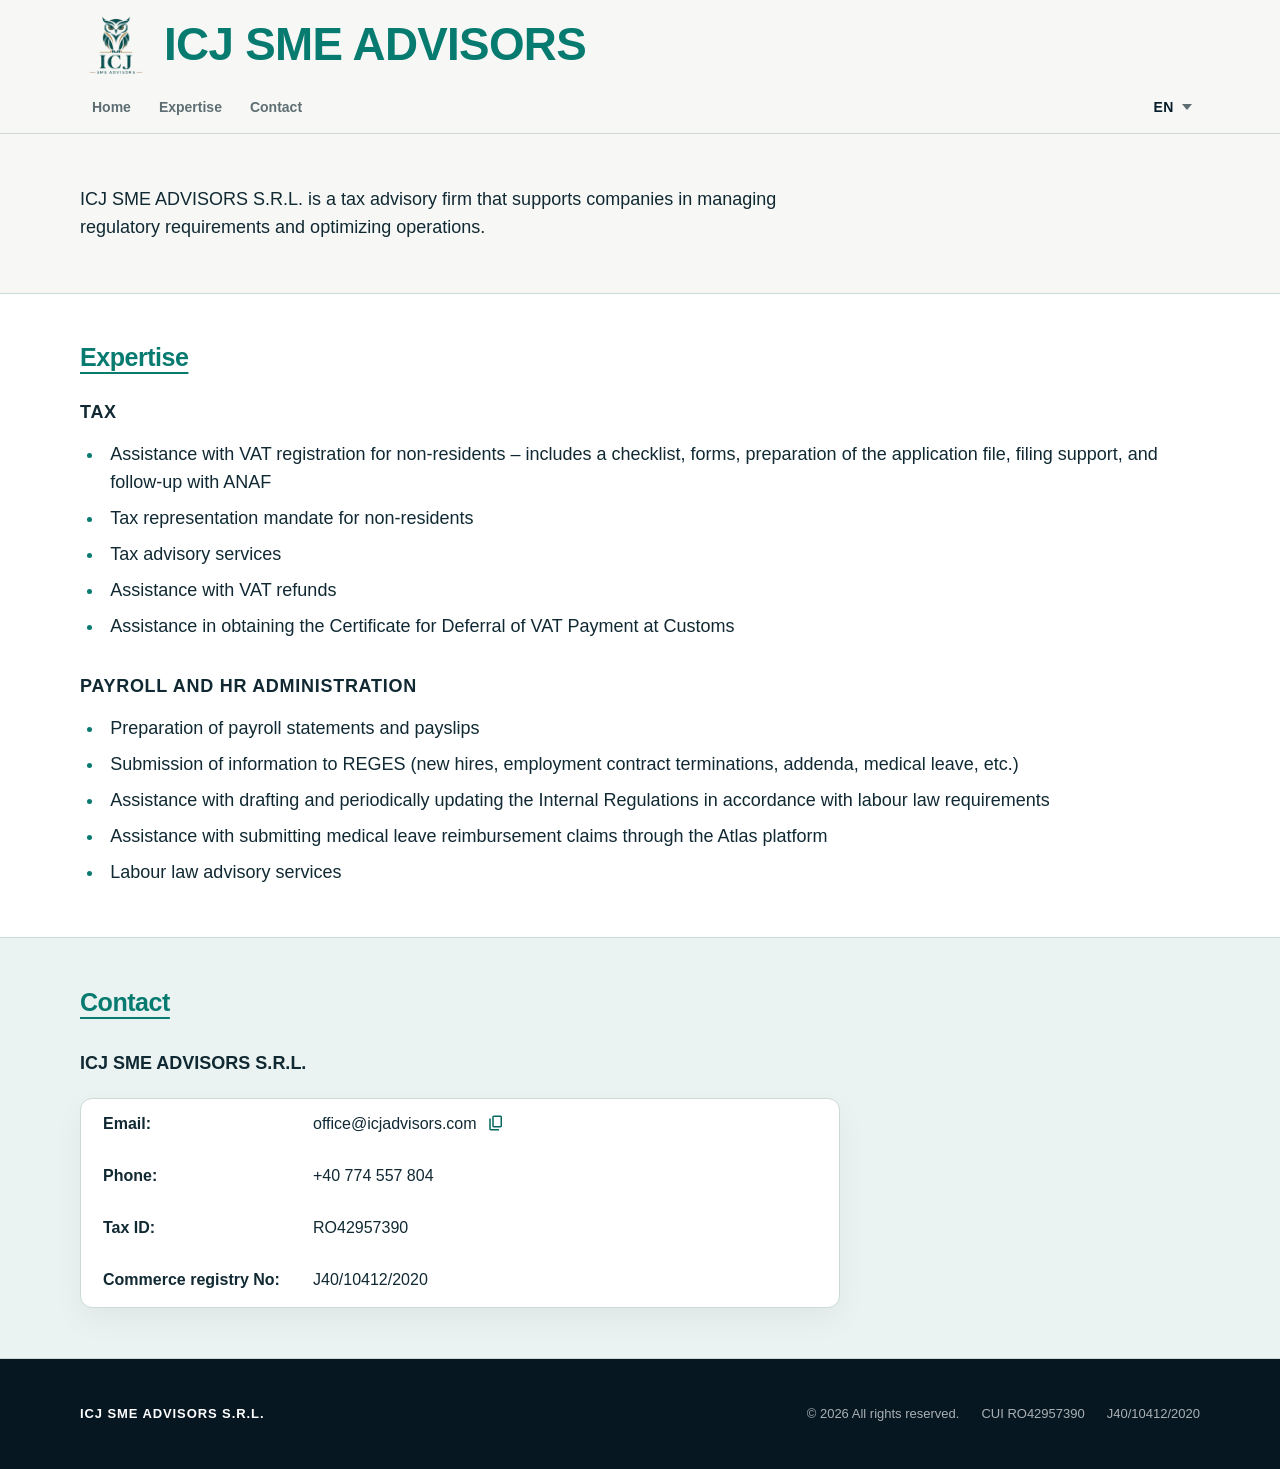
==== commit 4a5dd096: "Add files via upload" ====
--- a/en/index.html
+++ b/en/index.html
@@ -29,7 +29,7 @@
   <header class="container">
     <a class="brand" href="#home" aria-label="ICJ SME ADVISORS home"><img src="../teal_owl.png" alt=""><span class="brand-name">ICJ SME ADVISORS</span></a>
     <div class="header-actions">
-      <nav class="nav" aria-label="Main navigation"><a href="#home">Home</a><a href="#services">Services</a><a href="#contact">Contact</a></nav>
+      <nav class="nav" aria-label="Main navigation"><a href="#home">Home</a><a href="#services">Expertise</a><a href="#contact">Contact</a></nav>
       <div class="language-picker">
         <button class="lang" id="language-toggle" type="button" aria-haspopup="menu" aria-expanded="false" aria-controls="language-menu" aria-label="Select language, currently English" title="English">
           <span>EN</span><span class="lang-caret" aria-hidden="true"></span>
@@ -46,12 +46,12 @@
 <main>
   <section class="page-section intro-section" id="home">
     <div class="container">
-      <p class="tagline">ICJ SME ADVISORS S.R.L. is a tax advisory firm that supports companies in managing regulatory requirements, optimizing operations, and making informed decisions.</p>
+      <p class="tagline">ICJ SME ADVISORS S.R.L. is a tax advisory firm that supports companies in managing regulatory requirements and optimizing operations.</p>
     </div>
   </section>
   <section class="page-section services-section" id="services" aria-labelledby="services-title">
     <div class="container">
-      <h2 id="services-title">Services</h2>
+      <h2 id="services-title">Expertise</h2>
       <div class="service-groups">
         <section class="service-group" aria-labelledby="tax-services-title">
           <h3 id="tax-services-title">Tax</h3>
--- a/styles.css
+++ b/styles.css
@@ -38,7 +38,7 @@
 h1{font-size:clamp(1.82rem,4.2vw,3.64rem);line-height:1}
 h2{font-size:clamp(.98rem,1.96vw,1.666rem);line-height:1.05}
 .page-section h2{text-decoration-line:underline;text-decoration-color:var(--teal);text-decoration-thickness:2px;text-underline-offset:.22em}
-.tagline{max-width:70ch;margin:22px 0 0;color:var(--muted);font-size:18px;line-height:1.6}
+.tagline{max-width:70ch;margin:22px 0 0;color:var(--ink);font-size:18px;line-height:1.6}
 .intro-section .tagline{margin-top:0}
 .tagline span{display:block}.tagline span+span{margin-top:.6em}
 .services-section{background:var(--white)}
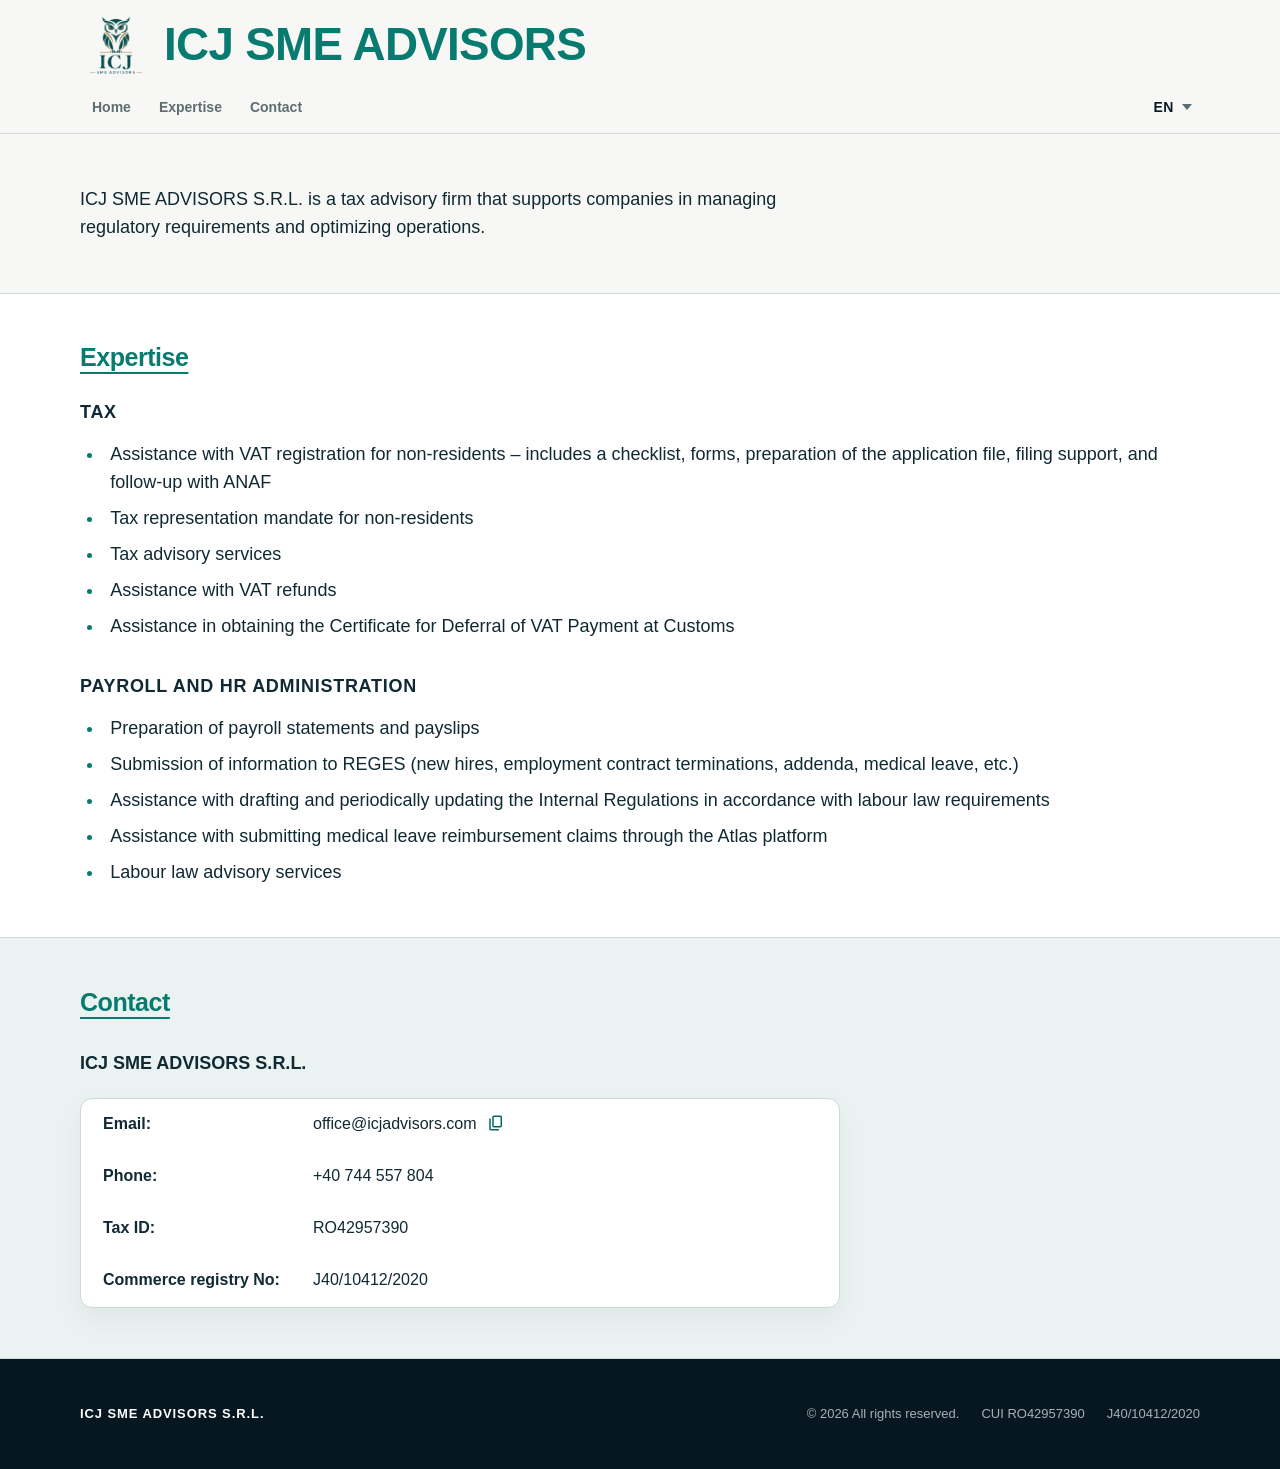
==== commit 1f87e75c: "Update contact phone number and actions" ====
--- a/en/index.html
+++ b/en/index.html
@@ -82,7 +82,7 @@
       <p class="contact-company">ICJ SME ADVISORS S.R.L.</p>
       <dl class="contact-list">
         <div class="email-row"><dt>Email:</dt><dd class="email-value"><span>office@icjadvisors.com</span><button class="email-copy-button" type="button" data-email="office@icjadvisors.com" data-copied-message="Email address copied" aria-label="Copy email address" title="Copy email address"><img src="../content_copy_24dp_E3E3E3_FILL0_wght400_GRAD0_opsz24.svg" alt=""></button><span class="copy-status" role="status" aria-live="polite"></span></dd></div>
-        <div class="phone-row"><dt>Phone:</dt><dd><span class="phone-desktop">+40 774 557 804</span><button class="phone-menu-trigger" id="phone-menu-trigger" type="button" aria-haspopup="dialog" aria-controls="phone-action-sheet" aria-expanded="false">+40 774 557 804</button></dd></div>
+        <div class="phone-row"><dt>Phone:</dt><dd><span class="phone-desktop">+40 744 557 804</span><button class="phone-menu-trigger" id="phone-menu-trigger" type="button" aria-haspopup="dialog" aria-controls="phone-action-sheet" aria-expanded="false">+40 774 557 804</button></dd></div>
         <div><dt>Tax ID:</dt><dd>RO42957390</dd></div>
         <div><dt>Commerce registry No:</dt><dd>J40/10412/2020</dd></div>
       </dl>
@@ -90,9 +90,9 @@
         <div class="phone-action-sheet" id="phone-action-sheet" role="dialog" aria-modal="true" aria-labelledby="phone-action-title">
           <p class="phone-action-title" id="phone-action-title">Contact us</p>
           <div class="phone-actions">
-            <a class="phone-action" href="tel:+40774557804">Call</a>
-            <a class="phone-action" href="sms:+40774557804">Message</a>
-            <a class="phone-action" href="https://wa.me/40774557804">WhatsApp</a>
+            <a class="phone-action" href="tel:+40744557804">Call</a>
+            <a class="phone-action" href="sms:+40744557804">Message</a>
+            <a class="phone-action" href="https://wa.me/40744557804">WhatsApp</a>
           </div>
           <button class="phone-action-cancel" id="phone-action-cancel" type="button">Cancel</button>
         </div>
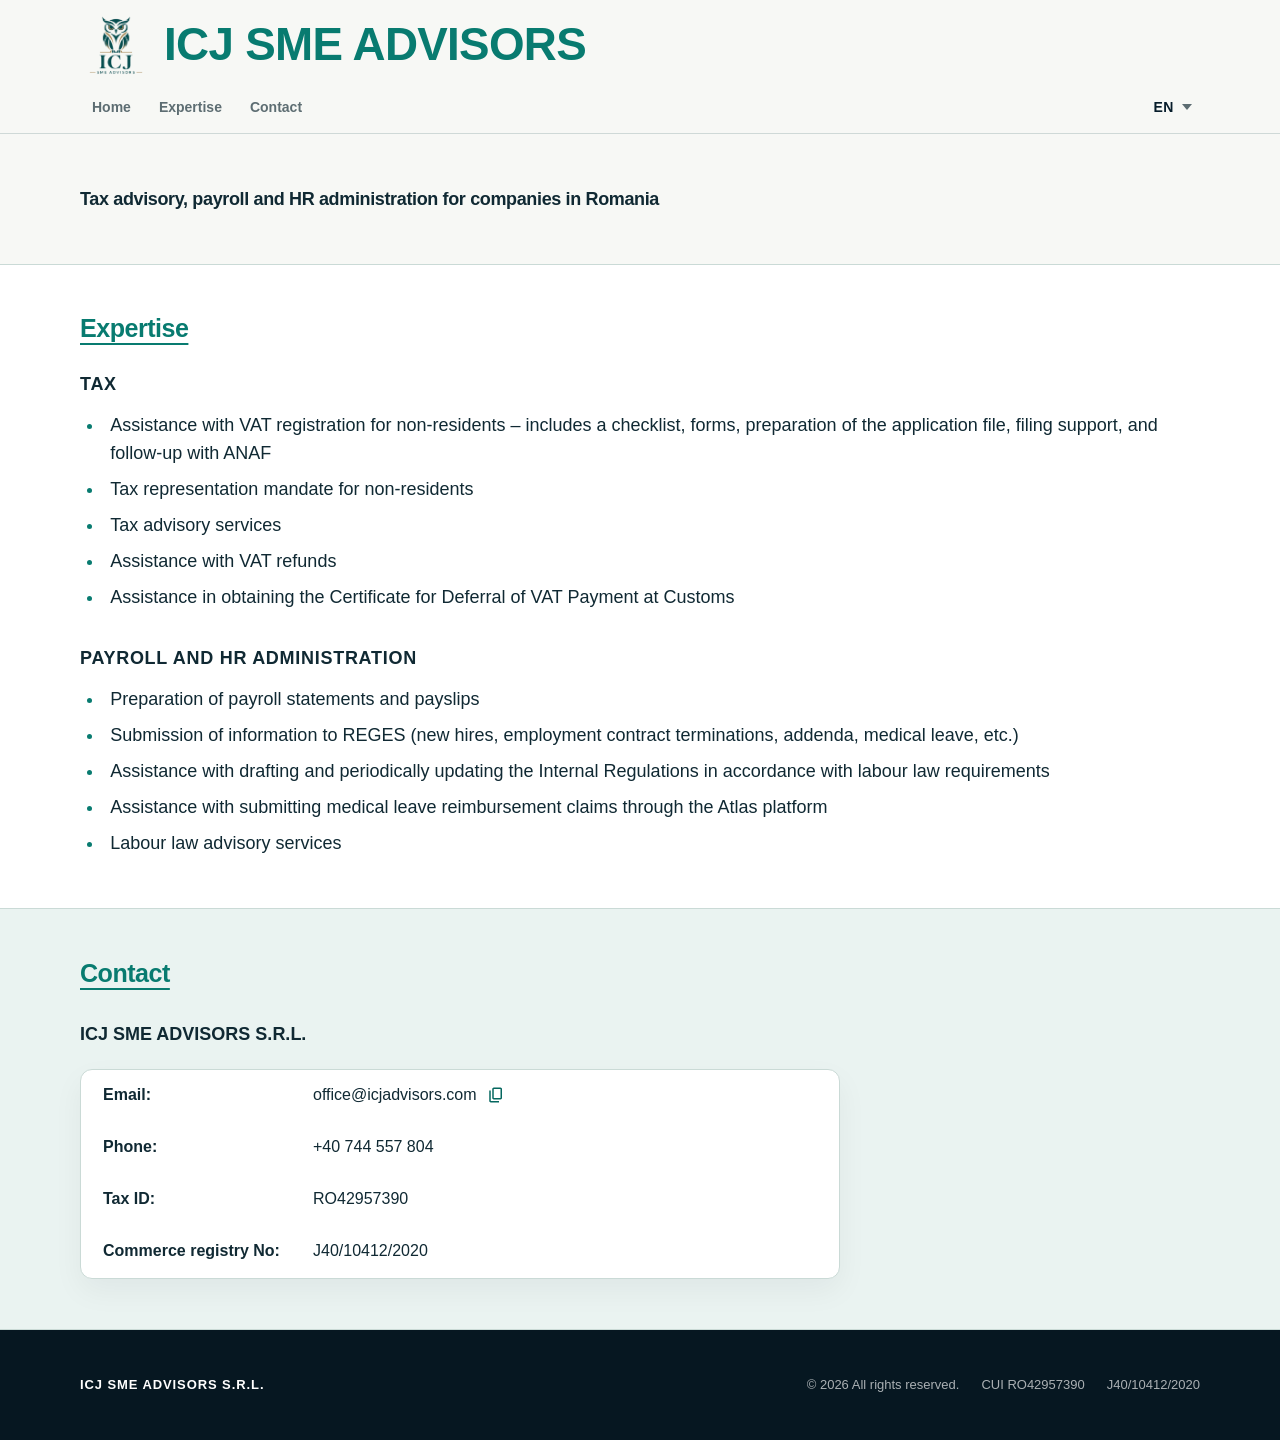
==== commit b2ee6f62: "Add files via upload" ====
--- a/en/index.html
+++ b/en/index.html
@@ -3,9 +3,9 @@
 <head>
 <meta charset="UTF-8">
 <meta name="viewport" content="width=device-width,initial-scale=1">
-<meta name="description" content="ICJ SME ADVISORS provides tax, compliance, management reporting and business advisory services in Bucharest, Romania.">
+<meta name="description" content="Tax advisory, VAT registration and refunds, fiscal representation for non-residents, payroll and HR administration services in Romania.">
 <meta name="theme-color" content="#071d2b">
-<title>Tax Advisory &amp; Business Consulting | ICJ SME ADVISORS</title>
+<title>Tax Advisory, Payroll &amp; HR Services | ICJ SME ADVISORS</title>
 <link rel="canonical" href="https://icjadvisors.com/en/">
 <link rel="alternate" hreflang="en" href="https://icjadvisors.com/en/">
 <link rel="alternate" hreflang="ro" href="https://icjadvisors.com/ro/">
@@ -20,16 +20,16 @@
   "url": "https://icjadvisors.com/",
   "logo": "https://icjadvisors.com/teal_owl.png",
   "email": "office@icjadvisors.com",
-  "telephone": "+40774557804"
+  "telephone": "+40744557804"
 }
 </script>
 </head>
 <body>
 <div class="top">
   <header class="container">
-    <a class="brand" href="#home" aria-label="ICJ SME ADVISORS home"><img src="../teal_owl.png" alt=""><span class="brand-name">ICJ SME ADVISORS</span></a>
+    <a class="brand" href="./" aria-label="ICJ SME ADVISORS home"><img src="../teal_owl.png" alt=""><span class="brand-name">ICJ SME ADVISORS</span></a>
     <div class="header-actions">
-      <nav class="nav" aria-label="Main navigation"><a href="#home">Home</a><a href="#services">Expertise</a><a href="#contact">Contact</a></nav>
+      <nav class="nav" aria-label="Main navigation"><a href="./">Home</a><a href="#services">Expertise</a><a href="#contact">Contact</a></nav>
       <div class="language-picker">
         <button class="lang" id="language-toggle" type="button" aria-haspopup="menu" aria-expanded="false" aria-controls="language-menu" aria-label="Select language, currently English" title="English">
           <span>EN</span><span class="lang-caret" aria-hidden="true"></span>
@@ -46,7 +46,7 @@
 <main>
   <section class="page-section intro-section" id="home">
     <div class="container">
-      <p class="tagline">ICJ SME ADVISORS S.R.L. is a tax advisory firm that supports companies in managing regulatory requirements and optimizing operations.</p>
+      <h1 class="tagline">Tax advisory, payroll and HR administration for companies in Romania</h1>
     </div>
   </section>
   <section class="page-section services-section" id="services" aria-labelledby="services-title">
@@ -82,7 +82,7 @@
       <p class="contact-company">ICJ SME ADVISORS S.R.L.</p>
       <dl class="contact-list">
         <div class="email-row"><dt>Email:</dt><dd class="email-value"><span>office@icjadvisors.com</span><button class="email-copy-button" type="button" data-email="office@icjadvisors.com" data-copied-message="Email address copied" aria-label="Copy email address" title="Copy email address"><img src="../content_copy_24dp_E3E3E3_FILL0_wght400_GRAD0_opsz24.svg" alt=""></button><span class="copy-status" role="status" aria-live="polite"></span></dd></div>
-        <div class="phone-row"><dt>Phone:</dt><dd><span class="phone-desktop">+40 744 557 804</span><button class="phone-menu-trigger" id="phone-menu-trigger" type="button" aria-haspopup="dialog" aria-controls="phone-action-sheet" aria-expanded="false">+40 774 557 804</button></dd></div>
+        <div class="phone-row"><dt>Phone:</dt><dd><span class="phone-desktop">+40 744 557 804</span><button class="phone-menu-trigger" id="phone-menu-trigger" type="button" aria-haspopup="dialog" aria-controls="phone-action-sheet" aria-expanded="false">+40 744 557 804</button></dd></div>
         <div><dt>Tax ID:</dt><dd>RO42957390</dd></div>
         <div><dt>Commerce registry No:</dt><dd>J40/10412/2020</dd></div>
       </dl>
